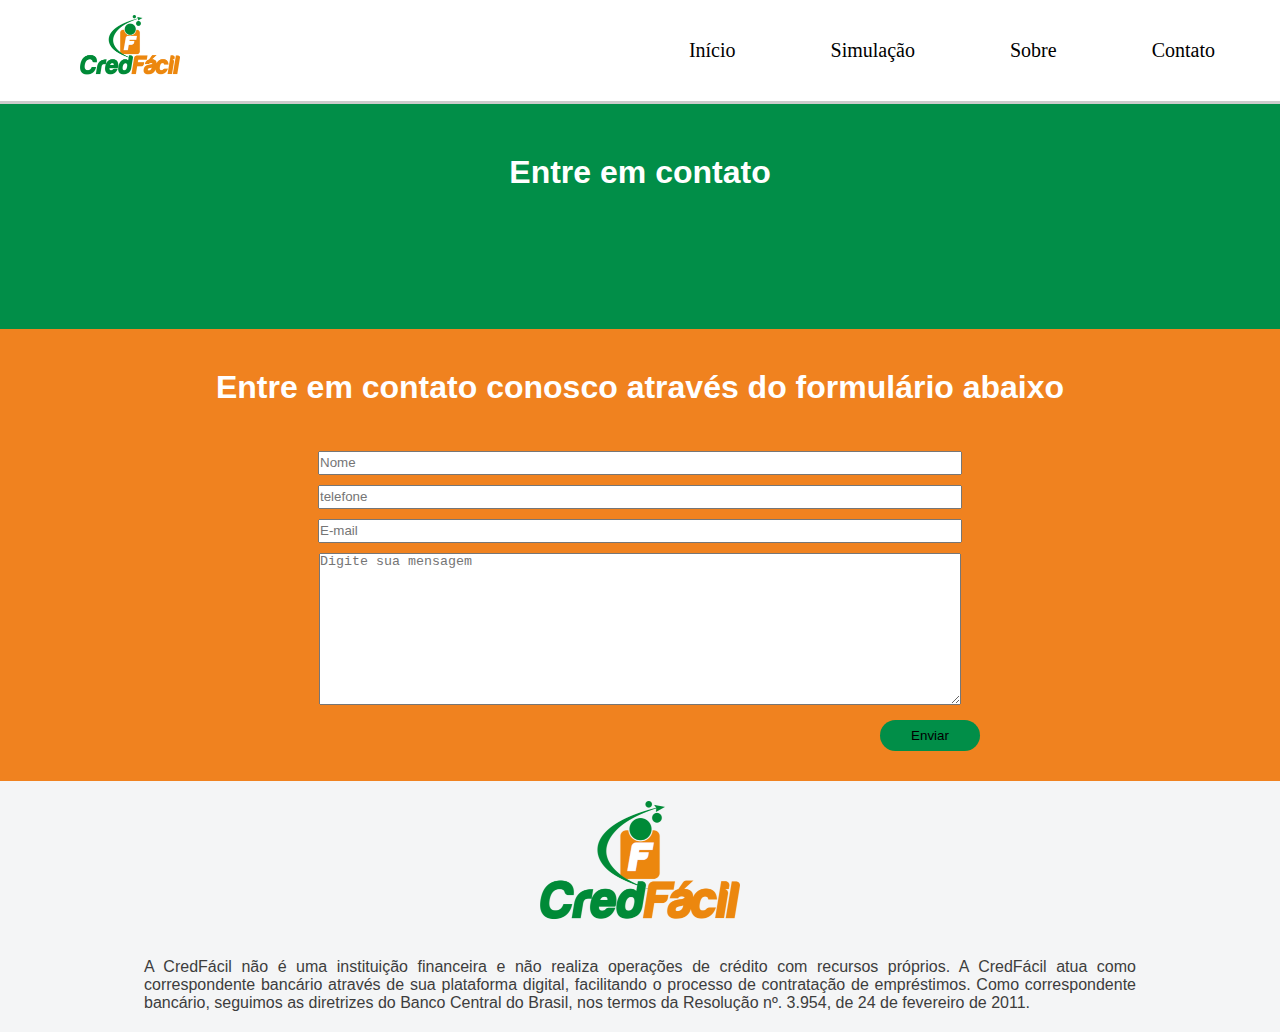
==== contato.html @ 5522d309 "contato" ====
<!DOCTYPE html>
<html lang="pt-br">
<head>
    <meta charset="UTF-8">
    <meta http-equiv="X-UA-Compatible" content="IE=edge">
    <meta name="viewport" content="width=device-width, initial-scale=1.0">
    <link rel="stylesheet" href="style.css">
    <link rel="stylesheet" href="stylecontato.css">
    <title>Sobre</title>
</head>
<header>
    <div class="logo">
        <a href="#"><img src="img/logo-1.png" alt="Logotipo credfacil"></a>
    </div>
    <div class="menu-section ">
        <div class="menu-toggle">
            <div class="l1"></div>
            <div class="l2"></div>
            <div class="l3"></div>
        </div>
        <nav class="menu-topo">
            <ul>
                <li><a href="index.html">Início</a></li>
                <li><a href="">Simulação</a></li>
                <li><a href="sobre.html">Sobre</a></li>
                <li><a href="contato.html">Contato</a></li>
            </ul>
        </nav>        
    </div>
</header>
<body>
    <section class="contato">
        <h1>Entre em contato</h1>
    </section>
    <section class="form">
        <p>
            Entre em contato conosco através do formulário abaixo
        </p>
        <input type="text" placeholder="Nome" name="nome">
        <input type="text" placeholder="telefone" name="fone">
        <input type="email" name="mail" id="mail" placeholder="E-mail">
        <textarea name="msg" id="msg" cols="30" rows="10" placeholder="Digite sua mensagem"></textarea>
        
        <button class="send">Enviar</button>

    </section>

    <script src="button.js"></script> 
</body>
<footer>
    <a href=""><img src="img/logo-1.png" alt=""></a>
    <p>A CredFácil não é uma instituição financeira e não realiza operações de crédito com recursos próprios. A CredFácil atua como correspondente bancário através de sua plataforma digital, facilitando o processo de contratação de empréstimos. Como correspondente bancário, seguimos as diretrizes do Banco Central do Brasil, nos termos da Resolução nº. 3.954, de 24 de fevereiro de 2011.</p>
</footer>
</html>
---- style.css ----
@charset "UTF-8";
:root{
    --cor01:#018e48;
    --cor2:#f0821f;
}
*{
    margin: 0;
    padding: 0;
}
html{
    font-size: 62.5%;
}
body{
    font-size: 1.6rem;
}

main{
    width: 100%;
}

.menu-toggle{
    display: none;
    cursor: pointer;
    width: 40px;
    height: 30px;
    margin-right: 40px;
}
.menu-toggle .l1{
    background-color:var(--cor01) ;
}
.menu-toggle .l2 {
    background-color: rgba(44, 44, 44, 0.76);
}
.menu-toggle .l3{
    background-color: var(--cor2);
}
.menu-toggle .l1 , .l2, .l3{
    width: 100%;
    height: 5px;
    margin:6px auto;
    transition-duration: 0.4s ;
    
}

header{    
    width: 100%;
    display: flex;
    align-items: center; 
    border-bottom: 3px solid #ccc;   
    justify-content: space-between;
    flex-wrap: wrap;

}
.logo img{
    display: inline-block;
    width: 100px;
    flex-grow: 1;
    margin-left: 50%;
    padding: 15px;
}
.menu-topo ul{
    display: flex;
    justify-content: space-around;
}
.menu-topo ul li{
    margin-right: 35px;  
    list-style: none;
}
.menu-topo a{
    padding: 30px;    
    color: black;
    text-decoration: none;
    font-size: 2rem;
    font-weight: 400;
    font-family: 'roboto';
    transition: .3s;
}
.menu-topo a:hover{
    text-decoration: underline;
    color: var(--cor01);
}
.banner{
    position: relative;
    background-color: #ccc;
    background-image: url(img/banner-pq.jpg);
    background-size: cover;
    background-repeat: no-repeat;
    background-position: center bottom;
    height:600px ;
    font-family: Arial, Helvetica, sans-serif;
}
.banner h2{
    color: white;
    font-family: 'roboto';
    position: absolute;
    bottom: 250px;
    margin-left: 10%;
    font-size: 3.5rem;
}
.button{
    padding: 8px 30px;
    border-radius: 120px;
    text-decoration: none;
    color: white;    
    margin-left: 15%;
    transition: .2s;
    font-size: 1.6rem;
}
.button-verde{
    background-color: var(--cor01); 
}
.banner-b{
    position: absolute;
    bottom: 180px;
}
.button-laranja{
    background-color: var(--cor2); 
    margin: 40px 5%;   
    font-size: 1.6rem;
}
.button-laranja:hover{
    background-color: #f0801fb0;
    color: rgba(255, 255, 255, 0.534);
}
.banner-b:hover{
    background-color: #018e4894;
    color: rgba(255, 255, 255, 0.541);
}
.produtos{
    background-color: #ccc;    
    
}
.produtos h2{
    font-family: Arial, Helvetica, sans-serif;
    color: rgba(0, 0, 0, 0.808);
    font-size: 2rem;
    margin-left: 10%;
    padding-top: 20px;
    margin-bottom: 40px;
    line-height: 2em;
}
.produtos strong{
    text-transform: uppercase;
    font-size: 1.6em;

}
.container{
    display: flex;
    justify-content: space-around;
    flex-wrap: wrap;
}
.oferta{      
   width: 100%;   
   display: flex;
   flex-wrap: wrap;
   justify-content: space-around;
   align-items: center;
   padding:1% 0% 1% 0%
}
.oferta h4{    
    font-size: 5rem;
    width: 500px;
    color:rgb(43, 43, 43);
    margin-bottom: 20px;
}

.oferta p{
    width: 500px;
    color: rgb(85, 85, 85);    
    text-align: justify;
    font-family: Arial, Helvetica, sans-serif;
    font-size: 1.4em;
    font-weight: bold;
}
.oferta .ico{
    width: 40vw;   
    
}
.oferta img{
    width: 100%;
    padding-top: 30px;
    padding-bottom: 30px;    
}
.cards .consignado .ico{
    width: 40vw;
}
.consignado{
    display: flex;
    justify-content: space-around;
    flex-wrap: wrap;
    background-color: var(--cor2);
    align-items: center;
    padding-top: 30px;
    padding-left: 5%;
    padding-right: 5%;
    padding-bottom: 30px;
    
}
.consignado img{
    width: 100%;
}
.consignado p{
    width: 500px;
    text-align: justify;
    font-family: Arial, Helvetica, sans-serif;
    font-size: 1.4em;
    font-weight: bold;
    color: white;    
}
.cards .fgts .ico{
    width: 40vw;
}
.fgts{
    display: flex;
    justify-content: space-around;
    flex-wrap: wrap;
    background-color: var(--cor01);
    align-items: center;
    padding-top: 30px;
    padding-left: 5%;
    padding-right: 5%;
    padding-bottom: 30px;
}

.fgts img{
    width: 100%;    
}
.fgts p{
    width: 500px;
    text-align: justify;
    font-family: Arial, Helvetica, sans-serif;
    font-size: 1.4em;
    font-weight: bold;
    color: white;    
}
footer{
    padding: 20px;
    display: flex;
    flex-direction: column;
    align-items: center;
    background-color:#F4F5F6 ;
}
footer img{
    width: 200px;    
}
footer p{
    font-family: Arial, Helvetica, sans-serif;
    width: 80%;
    text-align: justify;
    margin-top: 20px;
    color: rgb(61, 61, 61);
}
@media (max-width:860px){
    .menu-topo{
        display: none;
    }
    .menu-toggle{
        display: block;
    }
    .menu-section.on{
        position: absolute;
        top: 0;
        left: 0;

        width: 100%;
        height: 100vh;

        z-index: 10;

        background-color: var(--cor2);

        display: flex;
        justify-content: center;
        align-items: center;
    }
    .menu-section.on .menu-topo{
        display: block;
    }
    .menu-section.on .menu-toggle{
        position: absolute;
        right: 0;
        top: 15px;
    }
    .menu-section.on .menu-toggle .l1{
        transform: rotate(45deg) translate(7px, 7px);
    }
    .menu-section.on .menu-toggle .l2{
        opacity: 0;
    }
    .menu-section.on .menu-toggle .l3{
        transform: rotate(-45deg) translate(8px,-9px);
    }
    .menu-section.on nav ul{
        text-align: center;
        display: block;
    }
    .menu-section.on nav ul a{
        transition-duration: 0.5s;
        font-size: 3rem;
        line-height: 4rem;
        display: block;
    }
    
}
@media (max-width:680px) {
        
    .oferta{
        flex-direction: column;
    }
    .interna{
        display: flex;
        flex-direction: column; 
        align-items: center;       
    }
    .interna h4{
        width: 50%;
        display: block;
        font-size: 2rem;
    }
    .interna p{
        width: 50%;
        font-size: 1rem;
    }
    .cards{
        font-size: 1rem;        
    }
    .consignado{
        padding: 10px 10px;
    }
    .consignado img{
        margin-bottom: 10px;
    }

    .fgts{
        padding: 10px 10px;
    }
    .fgts img{
        margin-top: 10px;
    }
}
---- stylecontato.css ----
@charset "UTF-8";
:root{
    --cor01:#018e48;
    --cor2:#f0821f;
}
.contato{
    background-color: var(--cor01);
    width: 100vw;
    height: 25vh;
}
.contato h1{    
    text-align: center;
    color: white;
    font-size: 2em;
    font-family: Arial, Helvetica, sans-serif;
    padding: 50px 0;
}
.form{
    display: flex;
    flex-direction: column;
    background-color: var(--cor2);
    align-items: center;
}
.form p{
    text-align: center;
    color: white;
    font-size: 2em;
    font-family: Arial, Helvetica, sans-serif;
    font-weight: bold;
    padding: 40px 0;
}
.form input{
    width: 50vw;
    height: 20px;
    margin: 5px 20px;
}
.form textarea{
    margin: 5px 20px;
    width: 50vw;
}
.form button{
    margin: 10px 0 30px 580px;
    background-color: var(--cor01);
    width: 100px;
    padding: 8px;
    border-radius: 20px;
    border: none;
}
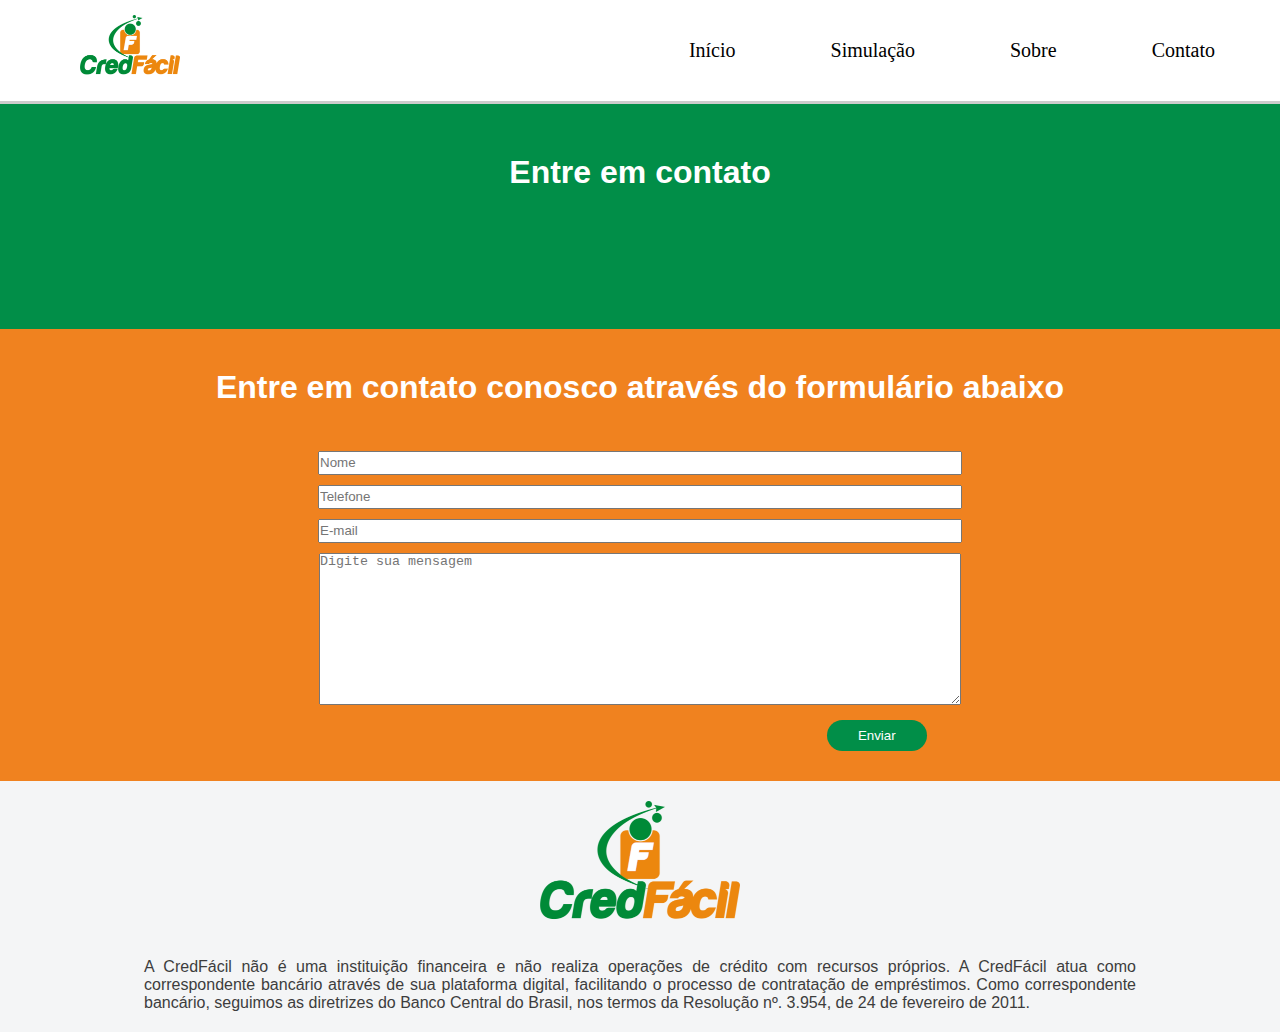
==== commit edb935ef: "update" ====
--- a/contato.html
+++ b/contato.html
@@ -37,7 +37,7 @@
             Entre em contato conosco através do formulário abaixo
         </p>
         <input type="text" placeholder="Nome" name="nome">
-        <input type="text" placeholder="telefone" name="fone">
+        <input type="text" placeholder="Telefone" name="fone">
         <input type="email" name="mail" id="mail" placeholder="E-mail">
         <textarea name="msg" id="msg" cols="30" rows="10" placeholder="Digite sua mensagem"></textarea>
         
--- a/stylecontato.css
+++ b/stylecontato.css
@@ -5,10 +5,10 @@
 }
 .contato{
     background-color: var(--cor01);
-    width: 100vw;
+    width: 100%;
     height: 25vh;
 }
-.contato h1{    
+.contato h1{       
     text-align: center;
     color: white;
     font-size: 2em;
@@ -33,16 +33,19 @@
     width: 50vw;
     height: 20px;
     margin: 5px 20px;
+    
 }
 .form textarea{
     margin: 5px 20px;
     width: 50vw;
 }
 .form button{
-    margin: 10px 0 30px 580px;
+    margin: 10px 0 30px 37%;
     background-color: var(--cor01);
     width: 100px;
     padding: 8px;
     border-radius: 20px;
     border: none;
+    color: white;
+    
 }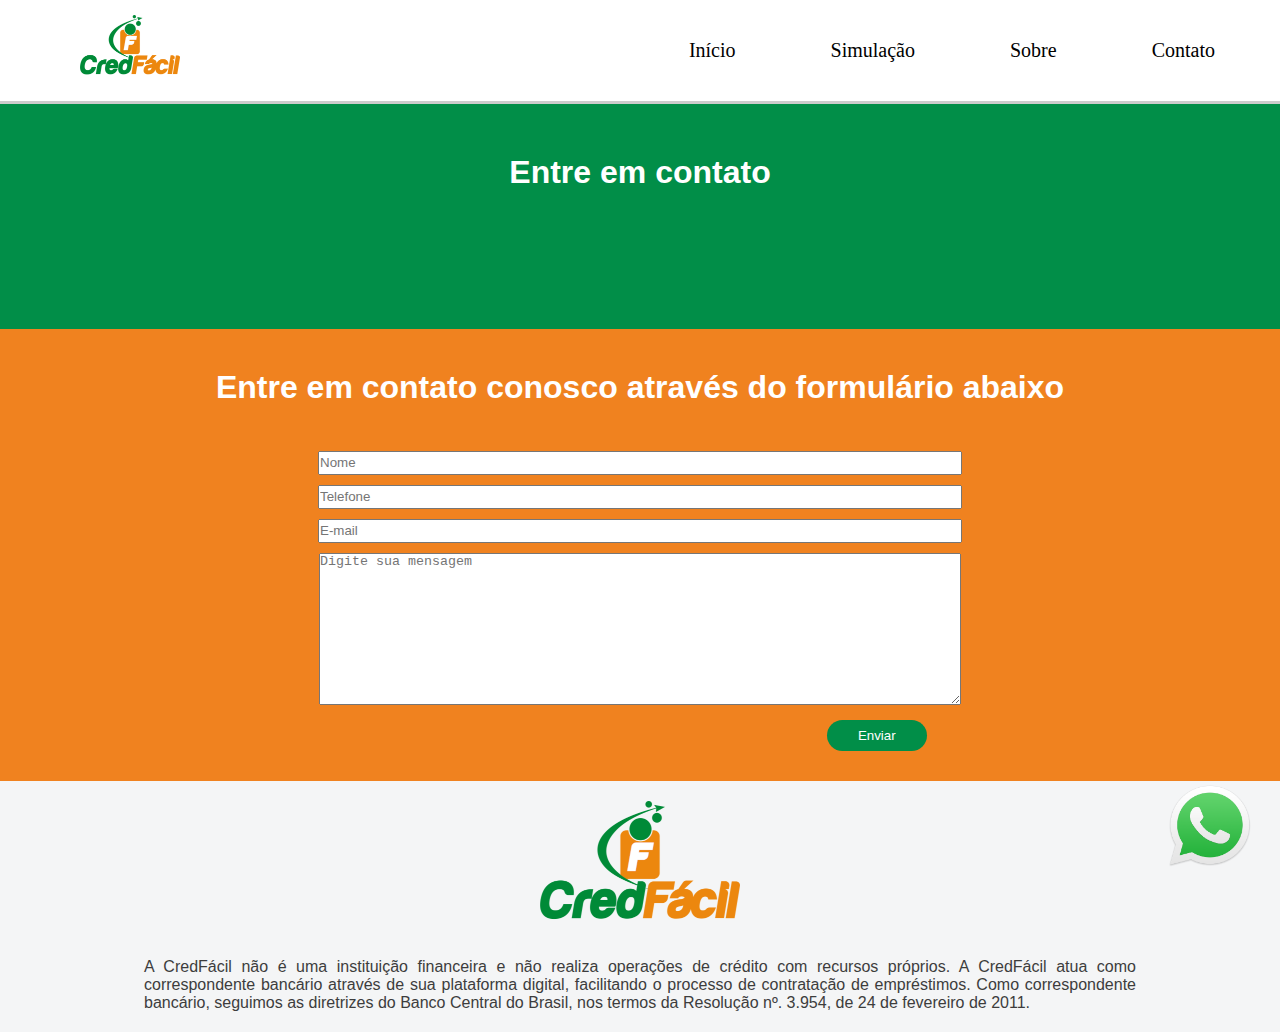
==== commit aaa793b8: "Update Javascript and wpp logo" ====
--- a/contato.html
+++ b/contato.html
@@ -21,7 +21,7 @@
         <nav class="menu-topo">
             <ul>
                 <li><a href="index.html">Início</a></li>
-                <li><a href="">Simulação</a></li>
+                <li><a href="simulacao.html">Simulação</a></li>
                 <li><a href="sobre.html">Sobre</a></li>
                 <li><a href="contato.html">Contato</a></li>
             </ul>
@@ -44,7 +44,9 @@
         <button class="send">Enviar</button>
 
     </section>
-
+    <div class="wpp-logo">
+        <a href="https://wa.me/11985651798?text=Ol%C3%A1%2C%20quero%20um%20atendimento" target="_blank"><img src="img/Whatsapp_logo_svg.png" alt=""></a>            
+    </div>
     <script src="button.js"></script> 
 </body>
 <footer>
--- a/style.css
+++ b/style.css
@@ -38,10 +38,8 @@
     width: 100%;
     height: 5px;
     margin:6px auto;
-    transition-duration: 0.4s ;
-    
-}
-
+    transition-duration: 0.4s ;    
+}
 header{    
     width: 100%;
     display: flex;
@@ -49,7 +47,6 @@
     border-bottom: 3px solid #ccc;   
     justify-content: space-between;
     flex-wrap: wrap;
-
 }
 .logo img{
     display: inline-block;
@@ -163,7 +160,6 @@
     color:rgb(43, 43, 43);
     margin-bottom: 20px;
 }
-
 .oferta p{
     width: 500px;
     color: rgb(85, 85, 85);    
@@ -193,8 +189,7 @@
     padding-top: 30px;
     padding-left: 5%;
     padding-right: 5%;
-    padding-bottom: 30px;
-    
+    padding-bottom: 30px;    
 }
 .consignado img{
     width: 100%;
@@ -221,7 +216,6 @@
     padding-right: 5%;
     padding-bottom: 30px;
 }
-
 .fgts img{
     width: 100%;    
 }
@@ -250,6 +244,17 @@
     margin-top: 20px;
     color: rgb(61, 61, 61);
 }
+.wpp-logo{       
+    width: 7vw;
+    position: sticky;
+    right: 150px;
+    bottom: 100px;
+    transform: translateX(91vw);    
+    height: 0;  
+}
+.wpp-logo img{
+    width: 100%;    
+}
 @media (max-width:860px){
     .menu-topo{
         display: none;
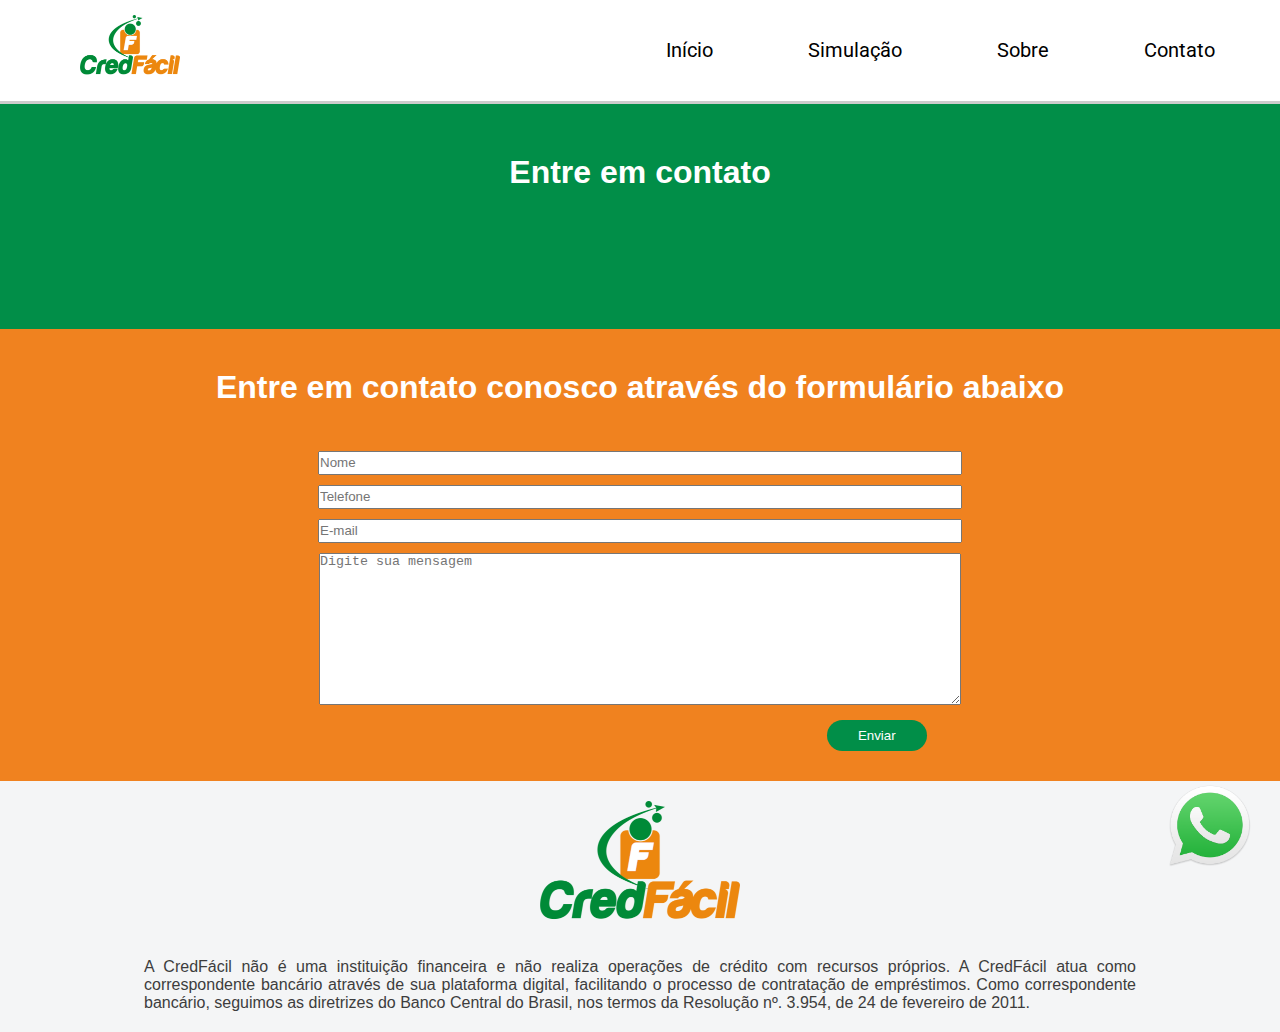
==== commit c474d105: "update" ====
--- a/contato.html
+++ b/contato.html
@@ -6,6 +6,7 @@
     <meta name="viewport" content="width=device-width, initial-scale=1.0">
     <link rel="stylesheet" href="style.css">
     <link rel="stylesheet" href="stylecontato.css">
+    <link href='//fonts.googleapis.com/css?family=Open Sans:400,600,700|Lato:400,700|Open Sans:400,600,700|Roboto:400,700' rel='stylesheet' type='text/css'> 
     <title>Sobre</title>
 </head>
 <header>
--- a/style.css
+++ b/style.css
@@ -343,4 +343,9 @@
         margin-top: 10px;
     }
 }
-
+@media (max-width: 315px){
+    .wpp-logo {
+        display: none;
+    }
+}
+
